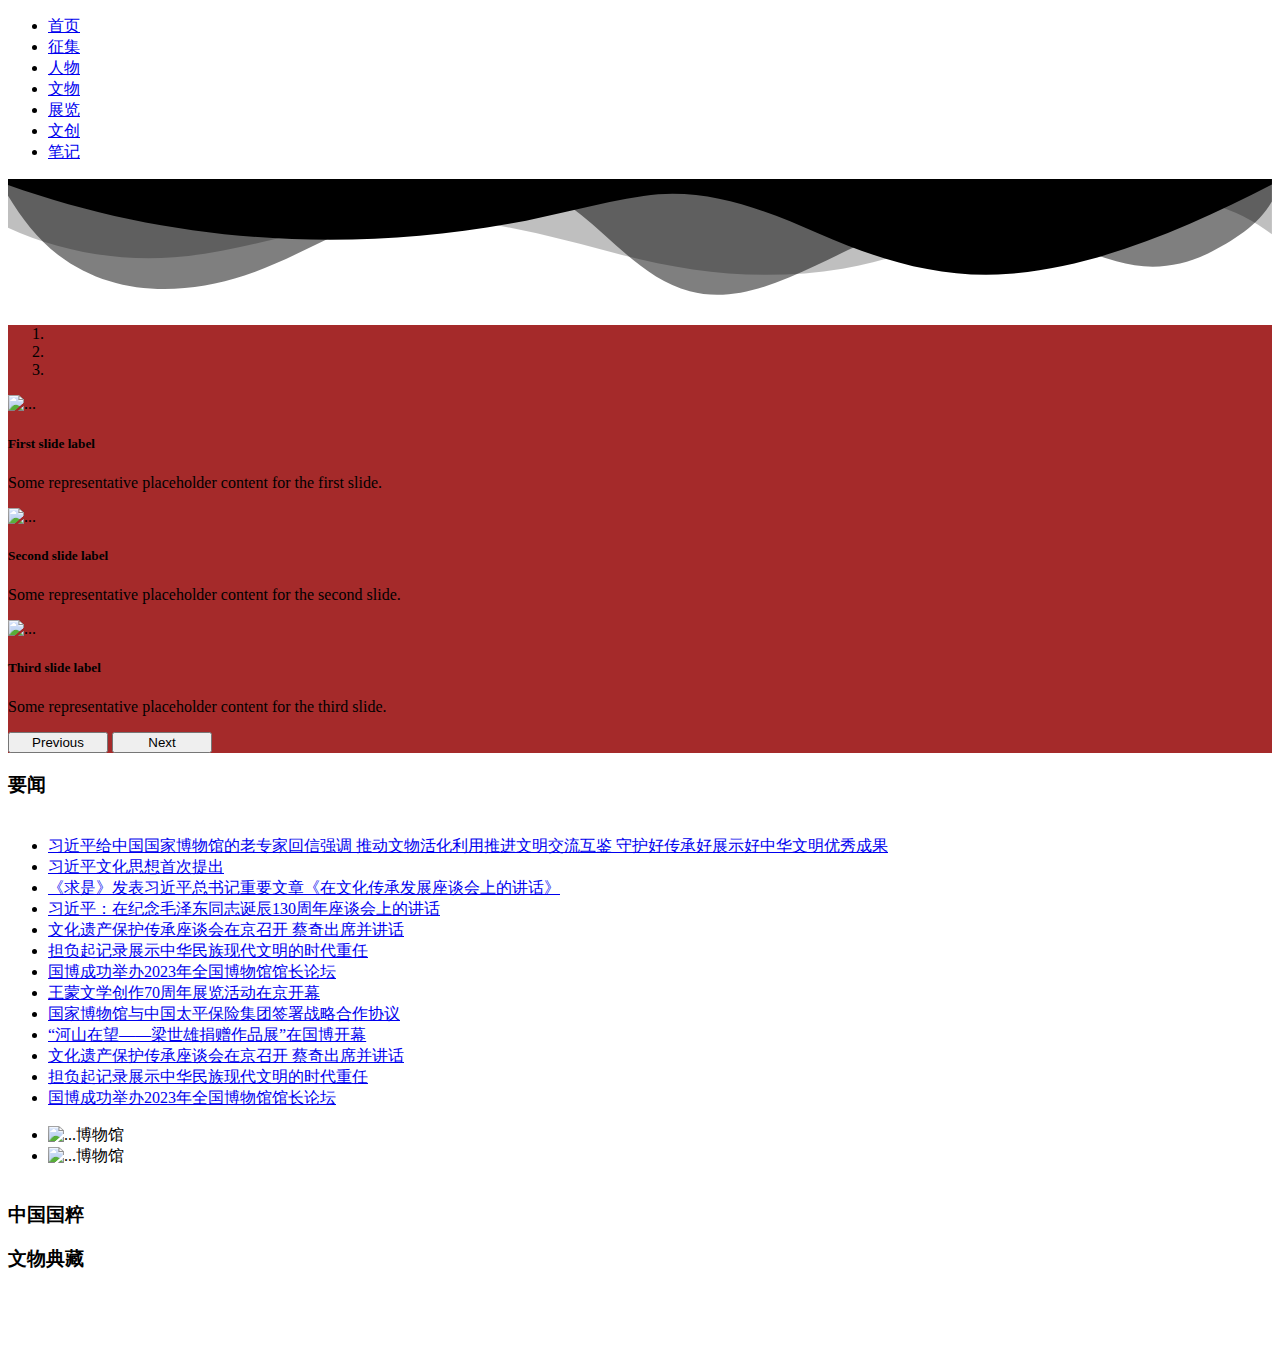
==== index.html @ f63b4e8e "Create fengmian.html" ====
<!DOCTYPE html>
<html lang="en">

<head>
    <meta charset="UTF-8">
    <meta name="viewport" content="width=device-width, initial-scale=1.0">
    <title>门户网站</title>
    <link rel="stylesheet" href="main.css">
    <link rel="stylesheet" href="layout.css">
    <link rel="stylesheet" href="head.css">
    <link rel="stylesheet" href="https://cdn.staticfile.org/twitter-bootstrap/4.3.1/css/bootstrap.min.css">
    <script src="https://cdn.staticfile.org/jquery/3.2.1/jquery.min.js"></script>
    <script src="https://cdn.staticfile.org/popper.js/1.15.0/umd/popper.min.js"></script>
    <script src="https://cdn.staticfile.org/twitter-bootstrap/4.3.1/js/bootstrap.min.js"></script>
    <!-- <link rel="stylesheet" href="../bootstrap-4.6.2-dist/css/bootstrap.min.css">
    <script src="../bootstrap-4.6.2-dist/js/bootstrap.bundle.js"></script>
    <script src="../bootstrap-4.6.2-dist/js/bootstrap.js"></script> -->
    <!-- <link rel="stylesheet" href="../css/main.css"> -->
    <!-- <link rel="stylesheet" href="https://cdn.staticfile.org/twitter-bootstrap/4.3.1/css/bootstrap.min.css"> -->

</head>

<body>
    <div class="nav">
        <ul class="nav">
            <li><a href="#">首页</a></li>
            <li><a href="#">征集</a></li>
            <li><a href="#" target="_blank">人物</a></li>
            <li><a href="#" target="_blank">文物</a></li>
            <li><a href="#" target="_blank">展览</a></li>
            <li><a href="#">文创</a></li>
            <li><a href="#" target="_blank">笔记</a></li>
        </ul>
    </div>
    <div class="custom-shape-divider-top-1703553098">
        <svg data-name="Layer 1" xmlns="http://www.w3.org/2000/svg" viewBox="0 0 1200 120" preserveAspectRatio="none">
            <path d="M0,0V46.29c47.79,22.2,103.59,32.17,158,28,70.36-5.37,136.33-33.31,206.8-37.5C438.64,32.43,512.34,53.67,583,72.05c69.27,18,138.3,24.88,209.4,13.08,36.15-6,69.85-17.84,104.45-29.34C989.49,25,1113-14.29,1200,52.47V0Z"
                  opacity=".25" class="shape-fill"></path>
            <path d="M0,0V15.81C13,36.92,27.64,56.86,47.69,72.05,99.41,111.27,165,111,224.58,91.58c31.15-10.15,60.09-26.07,89.67-39.8,40.92-19,84.73-46,130.83-49.67,36.26-2.85,70.9,9.42,98.6,31.56,31.77,25.39,62.32,62,103.63,73,40.44,10.79,81.35-6.69,119.13-24.28s75.16-39,116.92-43.05c59.73-5.85,113.28,22.88,168.9,38.84,30.2,8.66,59,6.17,87.09-7.5,22.43-10.89,48-26.93,60.65-49.24V0Z"
                  opacity=".5" class="shape-fill"></path>
            <path d="M0,0V5.63C149.93,59,314.09,71.32,475.83,42.57c43-7.64,84.23-20.12,127.61-26.46,59-8.63,112.48,12.24,165.56,35.4C827.93,77.22,886,95.24,951.2,90c86.53-7,172.46-45.71,248.8-84.81V0Z"
                  class="shape-fill"></path>
        </svg>

    </div>
    <!-- 轮播图 -->
    <div class="content-slp" style="background-color: brown;">
        <div id="carouselExampleCaptions" class="carousel slide" data-ride="carousel" style="margin: 0 auto;">
            <ol class="carousel-indicators">
                <li data-target="#carouselExampleCaptions" data-slide-to="0" class="active"></li>
                <li data-target="#carouselExampleCaptions" data-slide-to="1"></li>
                <li data-target="#carouselExampleCaptions" data-slide-to="2"></li>
            </ol>
            <div class="carousel-inner">
                <div class="carousel-item active">
                    <img src="old1.jpg" class="d-block w-100 " alt="...">
                    <div class="carousel-caption d-none d-md-block">
                        <h5>First slide label</h5>
                        <p>Some representative placeholder content for the first slide.</p>
                    </div>
                </div>
                <div class="carousel-item">
                    <img src="5.jpg" class="d-block w-100" alt="...">
                    <div class="carousel-caption d-none d-md-block">
                        <h5>Second slide label</h5>
                        <p>Some representative placeholder content for the second slide.</p>
                    </div>
                </div>
                <div class="carousel-item">
                    <img src="bwg3.webp.jpg" class="d-block w-100 " alt="...">
                    <div class="carousel-caption d-none d-md-block">
                        <h5>Third slide label</h5>
                        <p>Some representative placeholder content for the third slide.</p>
                    </div>
                </div>
            </div>
            <button class="carousel-control-prev" type="button" data-target="#carouselExampleCaptions" data-slide="prev"
                    style="width: 100px;">
                <span class="carousel-control-prev-icon" aria-hidden="true"></span>
                <span class="sr-only">Previous</span>
            </button>
            <button class="carousel-control-next" type="button" data-target="#carouselExampleCaptions" data-slide="next"
                    style="width: 100px;">
                <span class="carousel-control-next-icon" aria-hidden="true"></span>
                <span class="sr-only">Next</span>
            </button>
        </div>

        <div class="hill-l"></div>
        <div class="hill-r"></div>
    </div>

    <div class="dv">
        <h3>要闻</h3>
    </div>
    <div class="container">
        <!-- <p class="h1">要闻</p> -->
        <div class="row" style="overflow: hidden;">
            <div class="col-8 left">
                <ul class="list" style="padding-top: 3px;background-color: rgb(255, 255, 255); ">

                    <li class="">
                        <a target="_blank" href="#"
                           title="习近平给中国国家博物馆的老专家回信强调 推动文物活化利用推进文明交流互鉴 守护好传承好展示好中华文明优秀成果">
                            习近平给中国国家博物馆的老专家回信强调
                            推动文物活化利用推进文明交流互鉴 守护好传承好展示好中华文明优秀成果
                        </a>

                    </li>

                    <li class="">
                        <a target="_blank" href="#"
                           title="习近平文化思想首次提出">习近平文化思想首次提出</a>

                    </li>

                    <li class="">
                        <a target="_blank" href="#"
                           title="《求是》发表习近平总书记重要文章《在文化传承发展座谈会上的讲话》">《求是》发表习近平总书记重要文章《在文化传承发展座谈会上的讲话》</a><!--<span class="video-icon">-->

                    </li>

                    <li class="">
                        <a target="_blank" href="#"
                           title="习近平：在纪念毛泽东同志诞辰130周年座谈会上的讲话">习近平：在纪念毛泽东同志诞辰130周年座谈会上的讲话</a><!--<span class="video-icon">-->

                    </li>

                    <li class="">
                        <a target="_blank" href="#"
                           title="文化遗产保护传承座谈会在京召开 蔡奇出席并讲话">文化遗产保护传承座谈会在京召开 蔡奇出席并讲话</a><!--<span class="video-icon">-->

                    </li>

                    <li class="">
                        <a target="_blank" href="#"
                           title="担负起记录展示中华民族现代文明的时代重任">担负起记录展示中华民族现代文明的时代重任</a><!--<span class="video-icon">-->
                    </li>

                    <li class="">
                        <a target="_blank" href="#"
                           title="国博成功举办2023年全国博物馆馆长论坛">国博成功举办2023年全国博物馆馆长论坛</a><!--<span class="video-icon">-->

                    </li>

                    <li class="">
                        <a target="_blank" href="#"
                           title="王蒙文学创作70周年展览活动在京开幕">王蒙文学创作70周年展览活动在京开幕</a><!--<span class="video-icon">-->

                    </li>

                    <li class="">
                        <a target="_blank" href="#"
                           title="国家博物馆与中国太平保险集团签署战略合作协议">国家博物馆与中国太平保险集团签署战略合作协议</a><!--<span class="video-icon">-->
                    </li>

                    <li class="">
                        <a target="_blank" href="#"
                           title="“河山在望——梁世雄捐赠作品展”在国博开幕">“河山在望——梁世雄捐赠作品展”在国博开幕</a><!--<span class="video-icon">-->
                    </li>
                    <li class="">
                        <a target="_blank" href="#"
                           title="文化遗产保护传承座谈会在京召开 蔡奇出席并讲话">文化遗产保护传承座谈会在京召开 蔡奇出席并讲话</a><!--<span class="video-icon">-->

                    </li>

                    <li class="">
                        <a target="_blank" href="#"
                           title="担负起记录展示中华民族现代文明的时代重任">担负起记录展示中华民族现代文明的时代重任</a><!--<span class="video-icon">-->
                    </li>

                    <li class="">
                        <a target="_blank" href="#"
                           title="国博成功举办2023年全国博物馆馆长论坛">国博成功举办2023年全国博物馆馆长论坛</a>
                    </li>
                </ul>
            </div>
            <div class="col-4 right" style="background-color: rgb(255, 255, 255); top: 65px;border-radius: 15px;">
                <ul class="list-inline" style="top:6px;">
                    <li class="list-inline-item rounded mx-auto d-block">
                        <img src="zx3.jpg" class="img-fluid"
                             alt="...">博物馆
                    </li>
                    <li class="list-inline-item rounded mx-auto d-block">
                        <img src="zx1.jpg" class="img-fluid"
                             alt="...">博物馆
                    </li>
                </ul>
            </div>
        </div>

    </div>
    <div class="dv">
        <h3>中国国粹</h3>
    </div>
    <div class="container gc">
        <div class="row row1">

            <div class="col-3" style="margin: 0px; padding: 0px;">
                <a href=""
                   style="display: block;  background-image: url(gc1.webp.jpg); background-size: 100% 100%;">
                </a>
            </div>
            <div class="col-3" style="margin: 0px; padding: 0px;">

                <a href="#" target="_blank"
                   style="display: block;  background-image: url(gc2.jpg); background-size: 100% 100%;">
                    <div style="height: 100%;width: 100%; "><span class="text-clear"></span></div>
                </a>
            </div>
            <div class="col-3 select" style="margin: 0px; padding: 0px;">

                <a href=""
                   style="display: block;  background-image: url(gc3.jpg); background-size: 100% 100%;">
                    <div style="height: 100%;width: 100%; "></div>
                </a>
            </div>
            <div class="col-3" style="margin: 0px; padding: 0px;">

                <a href=""
                   style="display: block;  background-image: url(gc4.jpg); background-size: 100% 100%;">
                    <div style="height: 100%;width: 100%; "></div>
                </a>
            </div>
        </div>
        <div class="row row2">
            <div class="col-3" style="margin: 0px; padding: 0px;">
                <a href="3d.html" target="_blank"
                   style="display: block;  background-image: url(gc5.jpg); background-size: 100% 100%;">
                </a>
            </div>
            <div class="col-3" style=" margin: 0px; padding: 0px;">

                <a href="#" target="_blank"
                   style="display: block;  background-image: url(gc6.jpg); background-size: 100% 100%;">
                    <div style="height: 100%;width: 100%; "></div>
                </a>
            </div>
            <div class="col-3" style="margin: 0px; padding: 0px;">

                <a href="#" target="_blank"
                   style="display: block;  background-image: url(gc7.jpg); background-size: 100% 100%;">
                    <div style="height: 100%;width: 100%; "></div>
                </a>
            </div>
            <div class="col-3" style="margin: 0px; padding: 0px;">

                <a href=""
                   style="display: block;  background-image: url(gc8.jpg); background-size: 100% 100%;">
                    <div style="height: 100%;width: 100%; "></div>
                </a>
            </div>
        </div>
    </div>
    <div class="dv">
        <h3>文物典藏</h3>
    </div>
    <div class="content">
        <div class="draw"><a href=""><img src="h1.jpg" alt=""></a></div>
        <div class="draw"><a href="#" target="_blank"><img src="h2.jpg" alt=""></a></div>
        <div class="draw"><a href="#" target="_blank"><img src="h3.jpg" alt=""></a></div>
        <div class="draw"><a href=""><img src="h4.jpg" alt=""></a></div>
    </div>
    <div>
        <div class="cloud cl1"></div>
        <div class="cloud cl2"></div>
        <div class="cloud cl3"></div>
    </div>
    <script src="slp.js"></script>
</body>

</html>
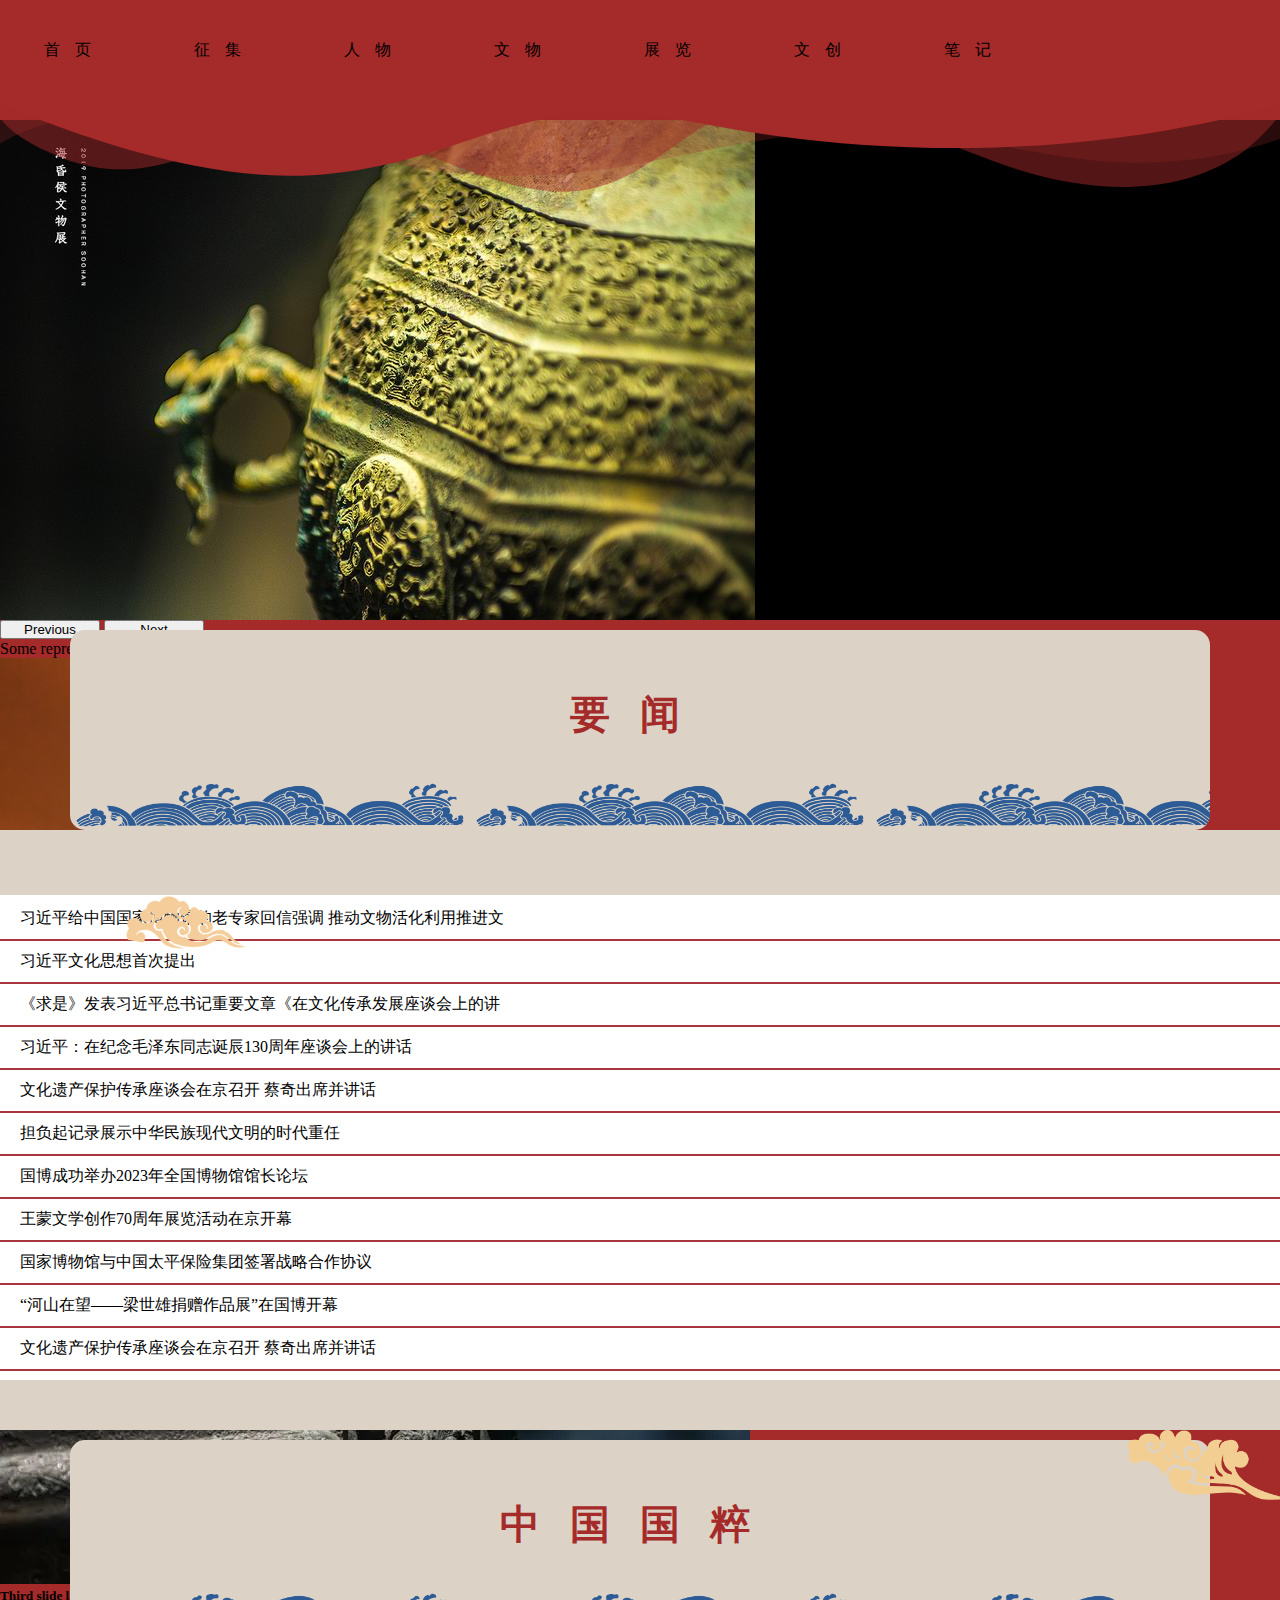
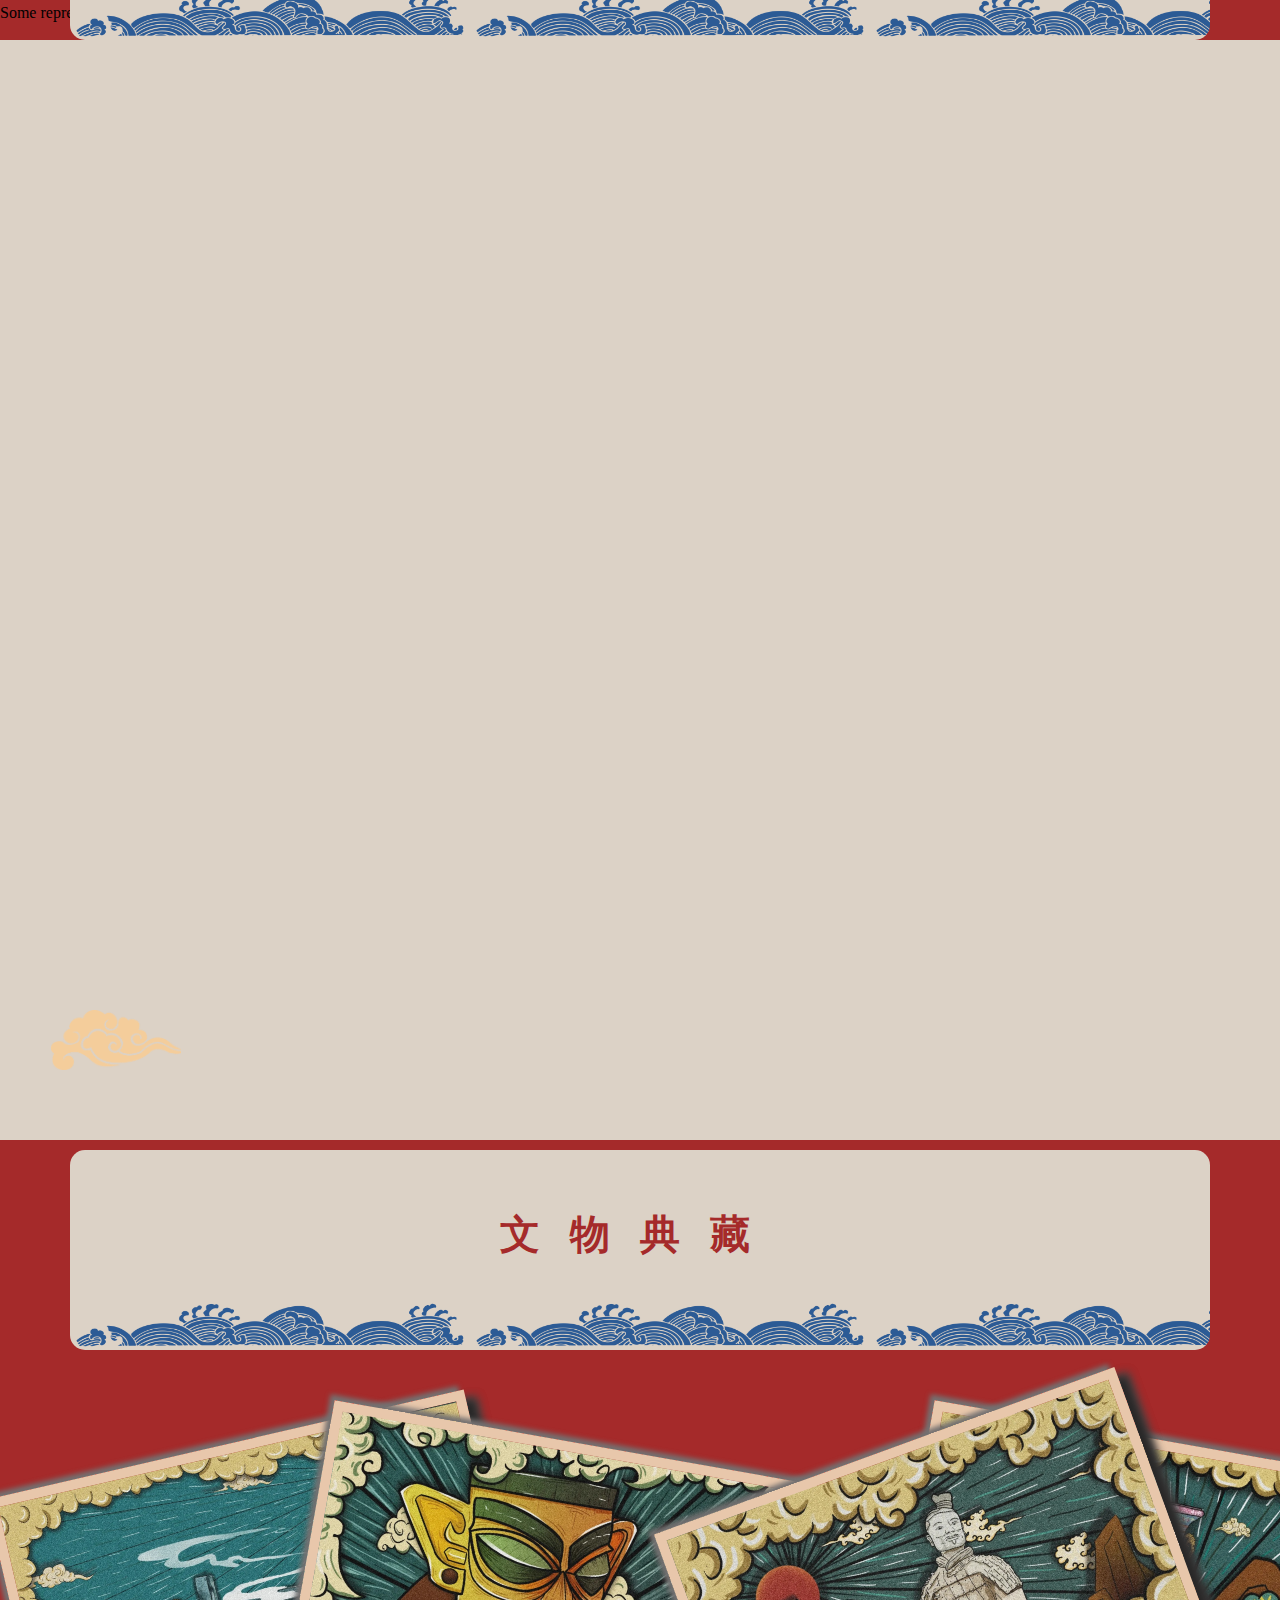
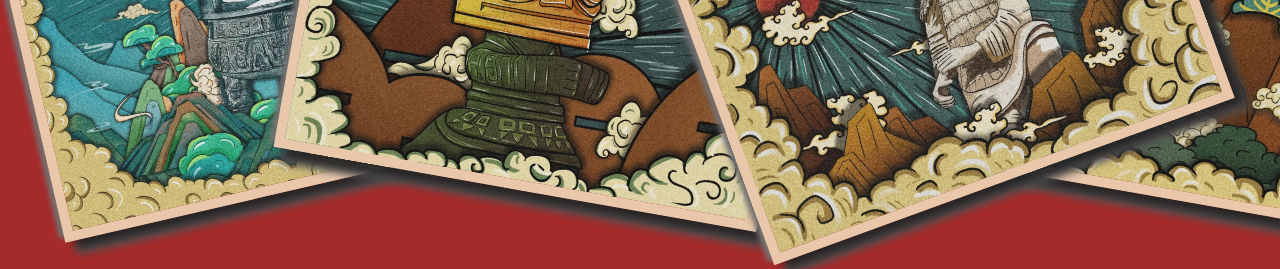
==== commit b265a850: "Update index.html" ====
--- a/index.html
+++ b/index.html
@@ -1,13 +1,13 @@
-<!DOCTYPE html>
+﻿<!DOCTYPE html>
 <html lang="en">
 
 <head>
     <meta charset="UTF-8">
     <meta name="viewport" content="width=device-width, initial-scale=1.0">
     <title>门户网站</title>
-    <link rel="stylesheet" href="main.css">
-    <link rel="stylesheet" href="layout.css">
-    <link rel="stylesheet" href="head.css">
+    <link rel="stylesheet" href="html代码/main.css">
+    <link rel="stylesheet" href="html代码/layout.css">
+    <link rel="stylesheet" href="html代码/head.css">
     <link rel="stylesheet" href="https://cdn.staticfile.org/twitter-bootstrap/4.3.1/css/bootstrap.min.css">
     <script src="https://cdn.staticfile.org/jquery/3.2.1/jquery.min.js"></script>
     <script src="https://cdn.staticfile.org/popper.js/1.15.0/umd/popper.min.js"></script>
@@ -53,21 +53,21 @@
             </ol>
             <div class="carousel-inner">
                 <div class="carousel-item active">
-                    <img src="old1.jpg" class="d-block w-100 " alt="...">
+                    <img src="html代码/old1.jpg" class="d-block w-100 " alt="...">
                     <div class="carousel-caption d-none d-md-block">
                         <h5>First slide label</h5>
                         <p>Some representative placeholder content for the first slide.</p>
                     </div>
                 </div>
                 <div class="carousel-item">
-                    <img src="5.jpg" class="d-block w-100" alt="...">
+                    <img src="html代码/5.jpg" class="d-block w-100" alt="...">
                     <div class="carousel-caption d-none d-md-block">
                         <h5>Second slide label</h5>
                         <p>Some representative placeholder content for the second slide.</p>
                     </div>
                 </div>
                 <div class="carousel-item">
-                    <img src="bwg3.webp.jpg" class="d-block w-100 " alt="...">
+                    <img src="html代码/bwg3.webp.jpg" class="d-block w-100 " alt="...">
                     <div class="carousel-caption d-none d-md-block">
                         <h5>Third slide label</h5>
                         <p>Some representative placeholder content for the third slide.</p>
@@ -178,11 +178,11 @@
             <div class="col-4 right" style="background-color: rgb(255, 255, 255); top: 65px;border-radius: 15px;">
                 <ul class="list-inline" style="top:6px;">
                     <li class="list-inline-item rounded mx-auto d-block">
-                        <img src="zx3.jpg" class="img-fluid"
+                        <img src="html代码/zx3.jpg" class="img-fluid"
                              alt="...">博物馆
                     </li>
                     <li class="list-inline-item rounded mx-auto d-block">
-                        <img src="zx1.jpg" class="img-fluid"
+                        <img src="html代码/zx1.jpg" class="img-fluid"
                              alt="...">博物馆
                     </li>
                 </ul>
@@ -198,27 +198,27 @@
 
             <div class="col-3" style="margin: 0px; padding: 0px;">
                 <a href=""
-                   style="display: block;  background-image: url(gc1.webp.jpg); background-size: 100% 100%;">
+                   style="display: block;  background-image: url(html代码/gc1.webp.jpg); background-size: 100% 100%;">
                 </a>
             </div>
             <div class="col-3" style="margin: 0px; padding: 0px;">
 
                 <a href="#" target="_blank"
-                   style="display: block;  background-image: url(gc2.jpg); background-size: 100% 100%;">
+                   style="display: block;  background-image: url(html代码/gc2.jpg); background-size: 100% 100%;">
                     <div style="height: 100%;width: 100%; "><span class="text-clear"></span></div>
                 </a>
             </div>
             <div class="col-3 select" style="margin: 0px; padding: 0px;">
 
                 <a href=""
-                   style="display: block;  background-image: url(gc3.jpg); background-size: 100% 100%;">
-                    <div style="height: 100%;width: 100%; "></div>
-                </a>
-            </div>
-            <div class="col-3" style="margin: 0px; padding: 0px;">
-
-                <a href=""
-                   style="display: block;  background-image: url(gc4.jpg); background-size: 100% 100%;">
+                   style="display: block;  background-image: url(html代码/gc3.jpg); background-size: 100% 100%;">
+                    <div style="height: 100%;width: 100%; "></div>
+                </a>
+            </div>
+            <div class="col-3" style="margin: 0px; padding: 0px;">
+
+                <a href=""
+                   style="display: block;  background-image: url(html代码/gc4.jpg); background-size: 100% 100%;">
                     <div style="height: 100%;width: 100%; "></div>
                 </a>
             </div>
@@ -226,27 +226,27 @@
         <div class="row row2">
             <div class="col-3" style="margin: 0px; padding: 0px;">
                 <a href="3d.html" target="_blank"
-                   style="display: block;  background-image: url(gc5.jpg); background-size: 100% 100%;">
+                   style="display: block;  background-image: url(html代码/gc5.jpg); background-size: 100% 100%;">
                 </a>
             </div>
             <div class="col-3" style=" margin: 0px; padding: 0px;">
 
                 <a href="#" target="_blank"
-                   style="display: block;  background-image: url(gc6.jpg); background-size: 100% 100%;">
+                   style="display: block;  background-image: url(html代码/gc6.jpg); background-size: 100% 100%;">
                     <div style="height: 100%;width: 100%; "></div>
                 </a>
             </div>
             <div class="col-3" style="margin: 0px; padding: 0px;">
 
                 <a href="#" target="_blank"
-                   style="display: block;  background-image: url(gc7.jpg); background-size: 100% 100%;">
-                    <div style="height: 100%;width: 100%; "></div>
-                </a>
-            </div>
-            <div class="col-3" style="margin: 0px; padding: 0px;">
-
-                <a href=""
-                   style="display: block;  background-image: url(gc8.jpg); background-size: 100% 100%;">
+                   style="display: block;  background-image: url(html代码/gc7.jpg); background-size: 100% 100%;">
+                    <div style="height: 100%;width: 100%; "></div>
+                </a>
+            </div>
+            <div class="col-3" style="margin: 0px; padding: 0px;">
+
+                <a href=""
+                   style="display: block;  background-image: url(html代码/gc8.jpg); background-size: 100% 100%;">
                     <div style="height: 100%;width: 100%; "></div>
                 </a>
             </div>
@@ -256,17 +256,17 @@
         <h3>文物典藏</h3>
     </div>
     <div class="content">
-        <div class="draw"><a href=""><img src="h1.jpg" alt=""></a></div>
-        <div class="draw"><a href="#" target="_blank"><img src="h2.jpg" alt=""></a></div>
-        <div class="draw"><a href="#" target="_blank"><img src="h3.jpg" alt=""></a></div>
-        <div class="draw"><a href=""><img src="h4.jpg" alt=""></a></div>
+        <div class="draw"><a href=""><img src="images/h1.jpg" alt=""></a></div>
+        <div class="draw"><a href="#" target="_blank"><img src="images/h2.jpg" alt=""></a></div>
+        <div class="draw"><a href="#" target="_blank"><img src="images/h3.jpg" alt=""></a></div>
+        <div class="draw"><a href=""><img src="images/h4.jpg" alt=""></a></div>
     </div>
     <div>
         <div class="cloud cl1"></div>
         <div class="cloud cl2"></div>
         <div class="cloud cl3"></div>
     </div>
-    <script src="slp.js"></script>
+    <script src="html代码/slp.js"></script>
 </body>
 
 </html>
--- a/html代码/main.css
+++ b/html代码/main.css
@@ -0,0 +1,322 @@
+.container {
+    position: relative;
+    /* height: 1500px; */
+    height: 600px;
+    top: 420px;
+    margin: auto;
+    background-color: rgb(220, 210, 198);
+    /* background-image: url(../images/3.jpg); */
+
+}
+
+.dv {
+    width: 1140px;
+    border-radius: 15px;
+    text-align: center;
+    margin: 5px auto;
+    /* line-height: 100px; */
+    height: 200px;
+    top: 425px;
+    position: relative;
+    /* position: absolute; */
+    /* background-color: rgb(227, 192, 151); */
+    background-color: rgb(220, 210, 198);
+    background-size: 400px 350px;
+    background-image: url(../images/162.png);
+}
+
+.dv h3 {
+    line-height: 170px;
+    font-size: 40px;
+    font-weight: bolder;
+    color: brown;
+    /* border: 2px solid #fff; */
+    letter-spacing: 30px;
+}
+
+.container .row {
+    height: 600px;
+}
+
+.right {
+    right: 0px;
+}
+
+.left {
+    left: 0px;
+}
+
+.list {
+    top: 65px;
+    position: relative;
+    font-family: 寰蒋闆呴粦;
+    color: rgb(0, 0, 0);
+    /* -webkit-text-size-adjust: none; */
+    font-size: 14px;
+    list-style: none;
+    padding-top: 3px;
+    background-color: aliceblue;
+}
+
+.list li {
+    font-family: 寰蒋闆呴粦;
+    color: rgb(0, 0, 0);
+    /* -webkit-text-size-adjust: none; */
+    font-size: 14px;
+    list-style: none;
+    height: 41px;
+    line-height: 41px;
+    transition: 2s;
+    border-bottom: 2px solid #aa343c;
+    /* border-radius: 15px; */
+}
+
+.list li a {
+    /* font-family: 寰蒋闆呴粦; */
+    -webkit-text-size-adjust: none;
+
+    /* outline: none; */
+    float: left;
+    height: 40px;
+    line-height: 40px;
+    overflow: hidden;
+    font-size: 16px;
+    color: #333333;
+    width: 512px;
+    text-indent: 20px;
+}
+
+/* .list li:nth-child(odd) {
+    background-color: #aa343c;
+
+}
+
+.list li:nth-child(even) {
+    background-color: azure;
+} */
+
+.list li:hover {
+    transition: 1s;
+    position: relative;
+    top: -10px;
+    font-weight: bold;
+    color: antiquewhite;
+    /* animation: flex 2s infinite linear; */
+    background-color: brown;
+
+}
+
+@keyframes flex {
+    0% {
+        top: 0px;
+    }
+
+    25% {
+        top: -10px;
+    }
+
+    50% {
+        top: 0px;
+    }
+
+    75% {
+        top: 10px;
+    }
+
+    100% {
+        top: 0px
+    }
+}
+
+.list-inline {
+    top: 65px;
+    position: relative;
+}
+
+.container .row {
+    height: 550px;
+}
+
+.gc {
+    height: 1100px;
+}
+
+
+.gc a:hover {
+    filter: blur(6px) brightness(0.3);
+    transition: 0.5s;
+    height: 550px;
+    color: aliceblue;
+    /* font-size: 30px; */
+}
+
+.gc .col-3:hover::after {
+    /* filter: blur(6px) brightness(0.5); */
+    position: absolute;
+    top: 28%;
+    left: 30%;
+    writing-mode: vertical-rl;
+    letter-spacing: 30px;
+    margin: 0 auto;
+    text-align: center;
+    /* content: "围棋"; */
+    font-family: '楷体', Arial, sans-serif;
+    font-size: 80px;
+    z-index: 1000;
+    color: white;
+}
+
+.gc .row1 .col-3:nth-child(1):hover::after {
+    content: "围棋";
+
+}
+
+.gc .row1 .col-3:nth-child(2):hover::after {
+    content: "京剧";
+}
+
+.gc .row1 .col-3:nth-child(3):hover::after {
+    content: "中医";
+
+}
+
+.gc .row1 .col-3:nth-child(4):hover::after {
+    content: "剪纸";
+
+}
+
+.gc .row2 .col-3:nth-child(1):hover::after {
+    content: "瓷器";
+
+}
+
+.gc .row2 .col-3:nth-child(2):hover::after {
+    content: "茶道";
+
+}
+
+.gc .row2 .col-3:nth-child(3):hover::after {
+    content: "书法";
+
+}
+
+.gc .row2 .col-3:nth-child(4):hover::after {
+    content: "刺绣";
+
+}
+
+
+
+.gc a {
+    font-size: 40px;
+    /* background-color: rgb(24, 83, 83); */
+    text-align: center;
+    width: 100%;
+    height: 100%;
+    /* display: none; */
+}
+
+
+.text-clear {
+    color: black;
+    font-weight: bold;
+}
+
+
+
+.container .container {
+    display: none;
+}
+
+.content {
+    /* background-color: aliceblue; */
+    position: relative;
+    /* width: 1140px; */
+    width: 1400px;
+    height: 500px;
+    margin: auto;
+    display: flex;
+    top: 420px;
+}
+
+.draw img {
+    width: 470px;
+    border: 10px solid #e8c7ab;
+    box-shadow: 10px 10px 10px rgb(40, 39, 39), -5px -5px 5px rgb(116, 113, 113);
+}
+
+.draw {
+    position: absolute;
+    margin: 90px auto;
+    box-shadow: 10px 10px 10px rgb(99, 97, 97);
+}
+
+.draw:nth-child(2) {
+    position: absolute;
+    left: 300px;
+    transform: rotate(10deg);
+}
+
+.draw:nth-child(3) {
+    position: absolute;
+    left: 700px;
+    z-index: 10;
+    transform: rotate(-20deg);
+}
+
+.draw:nth-child(4) {
+    position: absolute;
+    left: 900px;
+    transform: rotate(10deg);
+}
+
+.draw:nth-child(1) {
+    position: absolute;
+    left: 20px;
+    transform: rotate(-13deg);
+}
+
+.cloud:nth-child(1) {
+    background-image: url(../images/yun2.png);
+    background-size: cover;
+    width: 120px;
+    height: 50px;
+    /* position: fixed; */
+    /* position: relative; */
+    position: absolute;
+    left: 10%;
+    top: 100%;
+    z-index: 999;
+    transform: rotate(10deg);
+}
+
+.cloud:nth-child(2) {
+    background-image: url(../images/yun4.png);
+    background-size: cover;
+    transform: scale(1.4);
+    width: 120px;
+    height: 50px;
+    /* position: fixed; */
+    position: absolute;
+    left: 90%;
+    top: 160%;
+    z-index: 999;
+}
+
+.cloud:nth-child(3) {
+    background-image: url(../images/yun2.png);
+    background-size: cover;
+    /* background-color: azure; */
+    width: 130px;
+    height: 60px;
+    /* position: fixed; */
+    position: absolute;
+    left: 4%;
+    top: 290%;
+    z-index: 999;
+}
+.content .draw:hover{
+    transform: rotate(20deg) scale(1.1);
+    transition: 1.2s;
+    z-index: 1000;
+}--- a/html代码/layout.css
+++ b/html代码/layout.css
@@ -0,0 +1,23 @@
+* {
+    margin: 0;
+    padding: 0;
+
+}
+
+ol,
+ul {
+    list-style-type: none;
+
+}
+
+a {
+    /* color: #000000; */
+    color: black !important;
+
+    text-decoration: none !important;
+
+}
+
+body {
+    background-color: brown !important;
+}--- a/html代码/head.css
+++ b/html代码/head.css
@@ -0,0 +1,149 @@
+/*波浪*/
+/* https://www.shapedivider.app/ */
+.custom-shape-divider-top-1703553098 {
+    position: relative;
+    top: 0px;
+    left: 0;
+    width: 100%;
+    overflow: hidden;
+    line-height: 0;
+    z-index: 100;
+}
+
+
+.custom-shape-divider-top-1703553098 svg {
+    position: relative;
+    display: block;
+    width: calc(100% + 1.3px);
+    height: 100px;
+    transform: rotateY(180deg);
+    z-index: 100;
+}
+
+.custom-shape-divider-top-1703553098 .shape-fill {
+    fill: brown;
+    z-index: 100;
+}
+
+.nav {
+    width: 100%;
+    background-color: brown;
+    height: 100px;
+    top: 0px;
+    position: relative;
+    z-index: 100;
+}
+
+.nav li {
+    /* margin: 20px; */
+    border-radius: 15px;
+    line-height: 100px;
+    text-align: center;
+    /* margin-left: 60px; */
+    float: left;
+    width: 150px;
+    height: 100px;
+    border-radius: 20px;
+    letter-spacing: 15px;
+}
+
+.nav li:hover {
+    background-color: rgb(255, 255, 255);
+    transform: rotate(5deg);
+    font-weight: bolder;
+    transition: .8s;
+    font-size: 30px;
+    animation: box 2s infinite linear;
+}
+
+.nav li a:hover {
+    transition: 1s;
+
+}
+
+@keyframes box {
+    0% {
+        transform: rotate(0deg);
+    }
+
+    33% {
+        transform: rotate(8deg);
+    }
+
+    66% {
+        transform: rotate(-8deg);
+    }
+
+    100% {
+        transform: rotate(0deg);
+    }
+}
+
+/* .nav::after {} */
+#carouselExampleCaptions {
+    /* position: absolute; */
+    position: relative;
+    /* display: block; */
+    background-color: black;
+    top: -10px;
+    /* left: 50%; */
+    width: 100%;
+    height: 500px;
+    margin: 200px auto;
+    /* margin-left: -895px; */
+    /* border: 0px; */
+}
+
+.carousel-control-prev,
+.carousel-control-next {
+    width: 60px;
+}
+
+.carousel-inner {
+    width: 100%;
+    height: 500px;
+}
+
+/* .carousel-inner img {
+    width: 100%;
+    height: 500px;
+} */
+
+.content-slp {
+    position: absolute;
+    top: 130px;
+    width: 100%;
+    /* display: flex; */
+    background-color: rgb(255, 179, 179);
+    transform-origin: 30% 40%;
+}
+
+.hill-l {
+    width: 200px;
+    height: 200px;
+    background-size: 200px 200px;
+    left: -100px;
+    top: 40%;
+    z-index: 10;
+    position: absolute;
+    z-index: 99;
+    background-image: url(../images/hill.png);
+    background-repeat: no-repeat;
+
+}
+
+.hill-r {
+    width: 300px;
+    height: 300px;
+
+    transform: scale(1.5);
+    right: -100px;
+    top: 50%;
+    z-index: 10;
+    position: absolute;
+    /* z-index: 909; */
+    /* background-color: black; */
+    background-size: 300px 300px;
+    background-image: url(../images/hill.png);
+    background-repeat: no-repeat;
+}